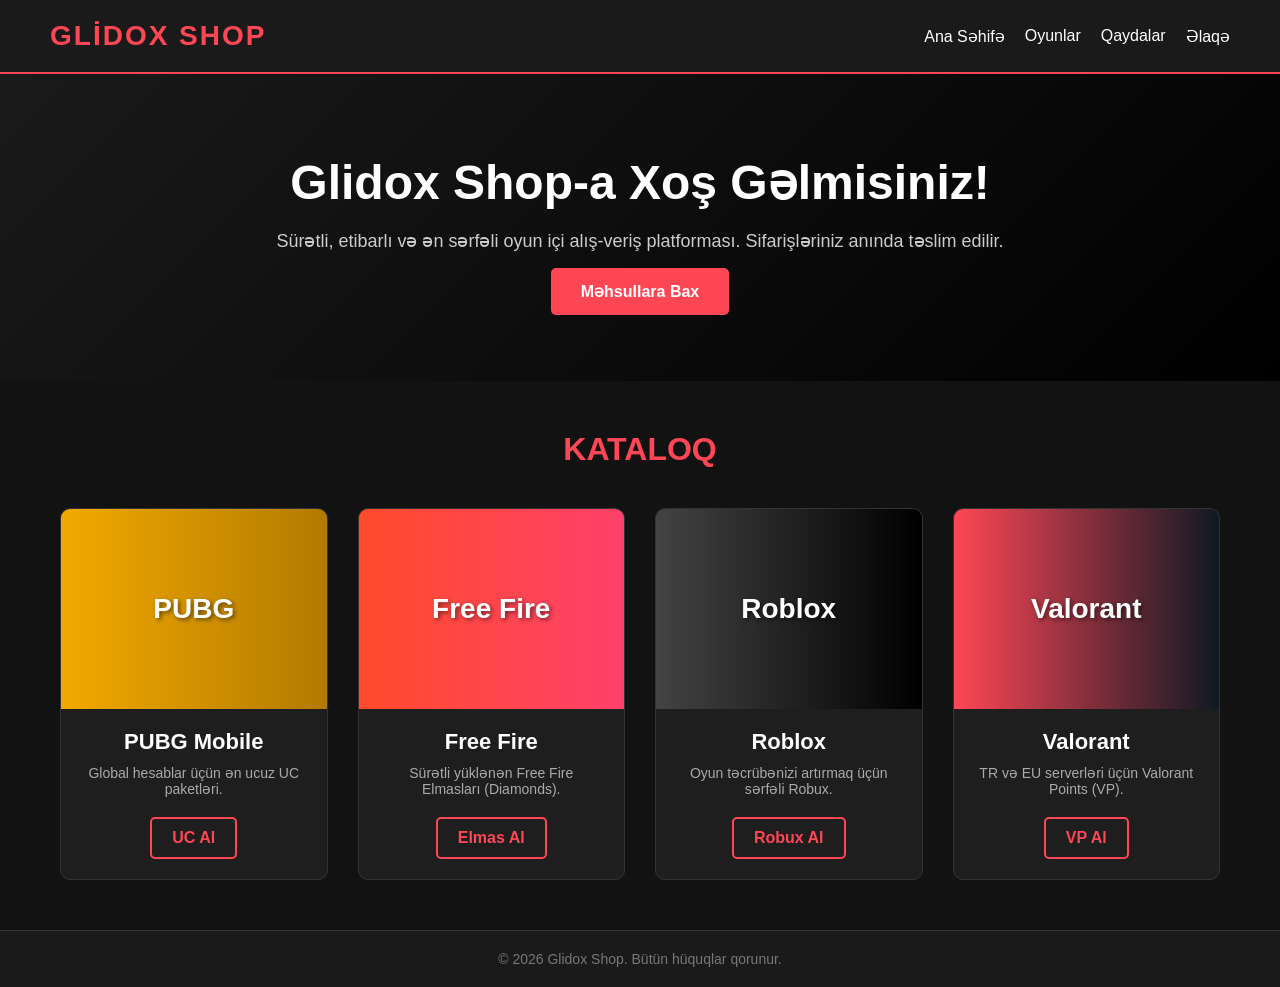
==== index.html @ 41495049 "Add initial HTML structure for Glidox Shop" ====
<!DOCTYPE html>
<html lang="az">
<head>
    <meta charset="UTF-8">
    <meta name="viewport" content="width=device-width, initial-scale=1.0">
    <title>Glidox Shop | Oyun İçi Satış Mərkəzi</title>
    <style>
        /* Ümumi tənzimləmələr */
        * { margin: 0; padding: 0; box-sizing: border-box; font-family: 'Segoe UI', Tahoma, Geneva, Verdana, sans-serif; }
        body { background-color: #121212; color: #ffffff; }

        /* Başlıq (Header) */
        header { background-color: #1a1a1a; padding: 20px 50px; display: flex; justify-content: space-between; align-items: center; border-bottom: 2px solid #ff4655; }
        .logo { font-size: 28px; font-weight: bold; color: #ff4655; text-transform: uppercase; letter-spacing: 2px; }
        nav ul { list-style: none; display: flex; gap: 20px; }
        nav ul li a { color: #fff; text-decoration: none; font-size: 16px; transition: color 0.3s; }
        nav ul li a:hover { color: #ff4655; }

        /* Ana Bölmə (Hero Section) */
        .hero { text-align: center; padding: 80px 20px; background: linear-gradient(135deg, #1a1a1a 0%, #000000 100%); }
        .hero h1 { font-size: 48px; margin-bottom: 20px; color: #fff; }
        .hero p { font-size: 18px; color: #ccc; margin-bottom: 30px; }
        .hero-btn { background-color: #ff4655; color: #fff; padding: 15px 30px; text-decoration: none; font-weight: bold; border-radius: 5px; transition: 0.3s; }
        .hero-btn:hover { background-color: #e03e4b; }

        /* Oyunlar Bölməsi */
        .games-container { max-width: 1200px; margin: 50px auto; padding: 0 20px; }
        .section-title { text-align: center; font-size: 32px; margin-bottom: 40px; color: #ff4655; text-transform: uppercase; }
        .grid { display: grid; grid-template-columns: repeat(auto-fit, minmax(250px, 1fr)); gap: 30px; }

        /* Kartların Dizaynı */
        .card { background-color: #1e1e1e; border-radius: 10px; overflow: hidden; text-align: center; transition: transform 0.3s; border: 1px solid #333; }
        .card:hover { transform: translateY(-10px); border-color: #ff4655; box-shadow: 0 10px 20px rgba(255, 70, 85, 0.2); }
        .card-img { width: 100%; height: 200px; display: flex; justify-content: center; align-items: center; font-size: 28px; font-weight: bold; color: white; text-shadow: 2px 2px 4px rgba(0,0,0,0.5); }
        
        /* Şəkil əvəzinə müvəqqəti rəngli arxa planlar */
        .pubg-img { background: linear-gradient(to right, #f2a900, #b27a00); }
        .ff-img { background: linear-gradient(to right, #ff4b2b, #ff416c); }
        .roblox-img { background: linear-gradient(to right, #434343, #000000); }
        .valorant-img { background: linear-gradient(to right, #ff4655, #0f1923); }

        .card-content { padding: 20px; }
        .card h3 { font-size: 22px; margin-bottom: 10px; color: #fff; }
        .card p { color: #aaa; font-size: 14px; margin-bottom: 20px; }
        .buy-btn { display: inline-block; background-color: transparent; border: 2px solid #ff4655; color: #ff4655; padding: 10px 20px; text-decoration: none; font-weight: bold; border-radius: 5px; transition: 0.3s; }
        .card:hover .buy-btn { background-color: #ff4655; color: #fff; }

        /* Alt hissə (Footer) */
        footer { background-color: #1a1a1a; text-align: center; padding: 20px; border-top: 1px solid #333; margin-top: 50px; }
        footer p { color: #777; font-size: 14px; }

        /* Telefon üçün (Responsive) */
        @media (max-width: 768px) {
            header { flex-direction: column; gap: 15px; }
            .hero h1 { font-size: 32px; }
        }
    </style>
</head>
<body>

    <header>
        <div class="logo">Glidox Shop</div>
        <nav>
            <ul>
                <li><a href="#">Ana Səhifə</a></li>
                <li><a href="#games">Oyunlar</a></li>
                <li><a href="#">Qaydalar</a></li>
                <li><a href="#">Əlaqə</a></li>
            </ul>
        </nav>
    </header>

    <section class="hero">
        <h1>Glidox Shop-a Xoş Gəlmisiniz!</h1>
        <p>Sürətli, etibarlı və ən sərfəli oyun içi alış-veriş platforması. Sifarişləriniz anında təslim edilir.</p>
        <a href="#games" class="hero-btn">Məhsullara Bax</a>
    </section>

    <section id="games" class="games-container">
        <h2 class="section-title">Kataloq</h2>
        <div class="grid">
            
            <div class="card">
                <div class="card-img pubg-img">PUBG</div>
                <div class="card-content">
                    <h3>PUBG Mobile</h3>
                    <p>Global hesablar üçün ən ucuz UC paketləri.</p>
                    <a href="#" class="buy-btn">UC Al</a>
                </div>
            </div>

            <div class="card">
                <div class="card-img ff-img">Free Fire</div>
                <div class="card-content">
                    <h3>Free Fire</h3>
                    <p>Sürətli yüklənən Free Fire Elmasları (Diamonds).</p>
                    <a href="#" class="buy-btn">Elmas Al</a>
                </div>
            </div>

            <div class="card">
                <div class="card-img roblox-img">Roblox</div>
                <div class="card-content">
                    <h3>Roblox</h3>
                    <p>Oyun təcrübənizi artırmaq üçün sərfəli Robux.</p>
                    <a href="#" class="buy-btn">Robux Al</a>
                </div>
            </div>

            <div class="card">
                <div class="card-img valorant-img">Valorant</div>
                <div class="card-content">
                    <h3>Valorant</h3>
                    <p>TR və EU serverləri üçün Valorant Points (VP).</p>
                    <a href="#" class="buy-btn">VP Al</a>
                </div>
            </div>

        </div>
    </section>

    <footer>
        <p>&copy; 2026 Glidox Shop. Bütün hüquqlar qorunur.</p>
    </footer>

</body>
</html>
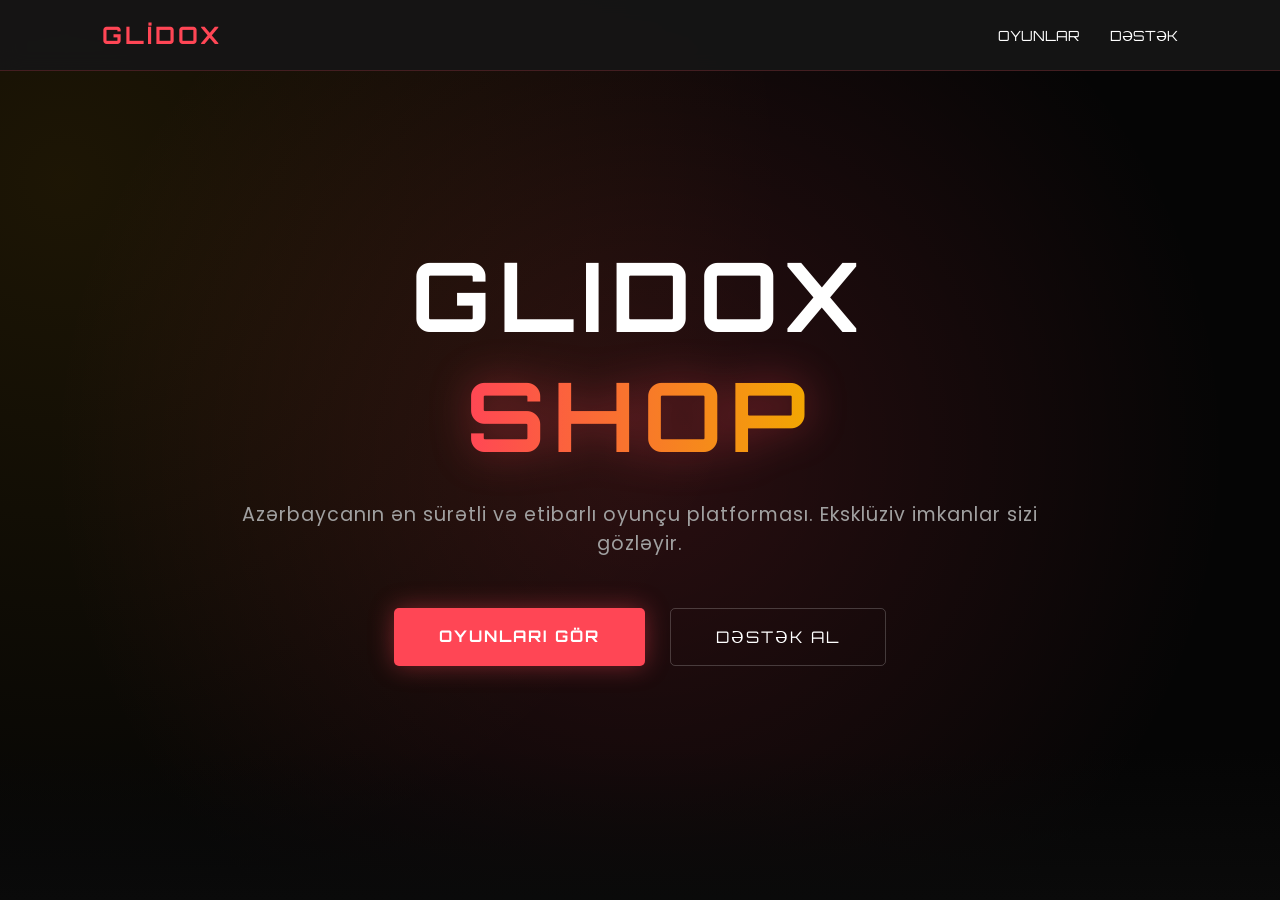
==== commit f55e7d71: "Update navigation links and comments in index.html" ====
--- a/index.html
+++ b/index.html
@@ -3,125 +3,159 @@
 <head>
     <meta charset="UTF-8">
     <meta name="viewport" content="width=device-width, initial-scale=1.0">
-    <title>Glidox Shop | Oyun İçi Satış Mərkəzi</title>
+    <title>Glidox Shop | Ana Səhifə</title>
+    <link href="https://fonts.googleapis.com/css2?family=Orbitron:wght@400;700&family=Poppins:wght@300;400;600&display=swap" rel="stylesheet">
     <style>
-        /* Ümumi tənzimləmələr */
-        * { margin: 0; padding: 0; box-sizing: border-box; font-family: 'Segoe UI', Tahoma, Geneva, Verdana, sans-serif; }
-        body { background-color: #121212; color: #ffffff; }
+        :root {
+            --primary: #ff4655;
+            --bg-dark: #0a0a0a;
+            --text-dim: #a0a0a0;
+        }
 
-        /* Başlıq (Header) */
-        header { background-color: #1a1a1a; padding: 20px 50px; display: flex; justify-content: space-between; align-items: center; border-bottom: 2px solid #ff4655; }
-        .logo { font-size: 28px; font-weight: bold; color: #ff4655; text-transform: uppercase; letter-spacing: 2px; }
-        nav ul { list-style: none; display: flex; gap: 20px; }
-        nav ul li a { color: #fff; text-decoration: none; font-size: 16px; transition: color 0.3s; }
-        nav ul li a:hover { color: #ff4655; }
+        * { margin: 0; padding: 0; box-sizing: border-box; }
+        
+        body { 
+            background-color: var(--bg-dark); 
+            color: #ffffff; 
+            font-family: 'Poppins', sans-serif;
+            overflow: hidden; /* Ana səhifədə scroll ehtiyacı yoxdur */
+            opacity: 0; 
+            transition: opacity 0.8s ease-in-out; 
+        }
+        
+        body.loaded { opacity: 1; }
 
-        /* Ana Bölmə (Hero Section) */
-        .hero { text-align: center; padding: 80px 20px; background: linear-gradient(135deg, #1a1a1a 0%, #000000 100%); }
-        .hero h1 { font-size: 48px; margin-bottom: 20px; color: #fff; }
-        .hero p { font-size: 18px; color: #ccc; margin-bottom: 30px; }
-        .hero-btn { background-color: #ff4655; color: #fff; padding: 15px 30px; text-decoration: none; font-weight: bold; border-radius: 5px; transition: 0.3s; }
-        .hero-btn:hover { background-color: #e03e4b; }
+        /* --- Header --- */
+        header { 
+            background-color: rgba(22, 22, 22, 0.95); 
+            backdrop-filter: blur(10px);
+            padding: 20px 8%; 
+            display: flex; justify-content: space-between; align-items: center; 
+            border-bottom: 1px solid rgba(255, 70, 85, 0.2); 
+            position: fixed; top: 0; width: 100%; z-index: 1000; 
+        }
+        .logo { 
+            font-family: 'Orbitron', sans-serif;
+            font-size: 24px; font-weight: bold; color: var(--primary); 
+            text-decoration: none; letter-spacing: 3px; text-transform: uppercase; 
+        }
+        nav ul { list-style: none; display: flex; gap: 30px; }
+        nav ul li a { 
+            color: #fff; text-decoration: none; font-size: 14px; 
+            text-transform: uppercase; transition: 0.3s; font-family: 'Orbitron', sans-serif; 
+        }
+        nav ul li a:hover { color: var(--primary); }
 
-        /* Oyunlar Bölməsi */
-        .games-container { max-width: 1200px; margin: 50px auto; padding: 0 20px; }
-        .section-title { text-align: center; font-size: 32px; margin-bottom: 40px; color: #ff4655; text-transform: uppercase; }
-        .grid { display: grid; grid-template-columns: repeat(auto-fit, minmax(250px, 1fr)); gap: 30px; }
+        /* --- Premium Hero Section --- */
+        .hero {
+            height: 100vh;
+            display: flex;
+            align-items: center;
+            justify-content: center;
+            position: relative;
+            background: #050505;
+            overflow: hidden;
+            text-align: center;
+        }
 
-        /* Kartların Dizaynı */
-        .card { background-color: #1e1e1e; border-radius: 10px; overflow: hidden; text-align: center; transition: transform 0.3s; border: 1px solid #333; }
-        .card:hover { transform: translateY(-10px); border-color: #ff4655; box-shadow: 0 10px 20px rgba(255, 70, 85, 0.2); }
-        .card-img { width: 100%; height: 200px; display: flex; justify-content: center; align-items: center; font-size: 28px; font-weight: bold; color: white; text-shadow: 2px 2px 4px rgba(0,0,0,0.5); }
+        /* Hərəkətli duman effekti */
+        .hero::before {
+            content: '';
+            position: absolute;
+            width: 150%; height: 150%;
+            background: radial-gradient(circle at center, rgba(255, 70, 85, 0.15) 0%, transparent 50%),
+                        radial-gradient(circle at 20% 30%, rgba(242, 169, 0, 0.1) 0%, transparent 40%);
+            animation: flow 10s infinite alternate;
+            z-index: 1;
+        }
+
+        @keyframes flow {
+            0% { transform: translate(-5%, -5%) rotate(0deg); }
+            100% { transform: translate(5%, 5%) rotate(3deg); }
+        }
+
+        .hero-content { position: relative; z-index: 10; max-width: 850px; padding: 20px; }
+
+        .hero h1 { 
+            font-family: 'Orbitron', sans-serif;
+            font-size: clamp(3rem, 10vw, 6rem); 
+            letter-spacing: 8px;
+            margin-bottom: 25px; 
+            text-transform: uppercase;
+        }
+        .hero h1 span { 
+            background: linear-gradient(90deg, #ff4655, #f2a900);
+            -webkit-background-clip: text;
+            -webkit-text-fill-color: transparent;
+            filter: drop-shadow(0 0 20px rgba(255, 70, 85, 0.4));
+        }
+        .hero p { color: var(--text-dim); font-size: 1.2rem; margin-bottom: 50px; letter-spacing: 1px; }
+
+        /* Düymələr */
+        .hero-btns { display: flex; gap: 25px; justify-content: center; }
         
-        /* Şəkil əvəzinə müvəqqəti rəngli arxa planlar */
-        .pubg-img { background: linear-gradient(to right, #f2a900, #b27a00); }
-        .ff-img { background: linear-gradient(to right, #ff4b2b, #ff416c); }
-        .roblox-img { background: linear-gradient(to right, #434343, #000000); }
-        .valorant-img { background: linear-gradient(to right, #ff4655, #0f1923); }
+        .main-btn {
+            padding: 18px 45px; background: var(--primary); color: #fff;
+            text-decoration: none; font-family: 'Orbitron', sans-serif;
+            font-weight: bold; border-radius: 5px; transition: 0.4s;
+            box-shadow: 0 0 25px rgba(255, 70, 85, 0.4);
+            text-transform: uppercase; letter-spacing: 2px;
+        }
+        .main-btn:hover { 
+            background: transparent; color: var(--primary); 
+            border: 1px solid var(--primary); transform: translateY(-5px);
+            box-shadow: 0 0 40px rgba(255, 70, 85, 0.6);
+        }
 
-        .card-content { padding: 20px; }
-        .card h3 { font-size: 22px; margin-bottom: 10px; color: #fff; }
-        .card p { color: #aaa; font-size: 14px; margin-bottom: 20px; }
-        .buy-btn { display: inline-block; background-color: transparent; border: 2px solid #ff4655; color: #ff4655; padding: 10px 20px; text-decoration: none; font-weight: bold; border-radius: 5px; transition: 0.3s; }
-        .card:hover .buy-btn { background-color: #ff4655; color: #fff; }
+        .secondary-btn {
+            padding: 18px 45px; background: transparent; color: #fff;
+            text-decoration: none; font-family: 'Orbitron', sans-serif;
+            border: 1px solid rgba(255, 255, 255, 0.2);
+            border-radius: 5px; transition: 0.4s;
+            text-transform: uppercase; letter-spacing: 2px;
+        }
+        .secondary-btn:hover { border-color: #fff; background: rgba(255, 255, 255, 0.05); }
 
-        /* Alt hissə (Footer) */
-        footer { background-color: #1a1a1a; text-align: center; padding: 20px; border-top: 1px solid #333; margin-top: 50px; }
-        footer p { color: #777; font-size: 14px; }
+        .hero-bottom-glow {
+            position: absolute; bottom: 0; width: 100%; height: 150px;
+            background: linear-gradient(to top, var(--bg-dark), transparent);
+            z-index: 5;
+        }
 
-        /* Telefon üçün (Responsive) */
         @media (max-width: 768px) {
-            header { flex-direction: column; gap: 15px; }
-            .hero h1 { font-size: 32px; }
+            .hero-btns { flex-direction: column; }
+            header { padding: 15px 5%; }
         }
     </style>
 </head>
 <body>
 
     <header>
-        <div class="logo">Glidox Shop</div>
+        <a href="index.html" class="logo">Glidox</a>
         <nav>
             <ul>
-                <li><a href="#">Ana Səhifə</a></li>
-                <li><a href="#games">Oyunlar</a></li>
-                <li><a href="#">Qaydalar</a></li>
-                <li><a href="#">Əlaqə</a></li>
+                <li><a href="games.html">Oyunlar</a></li>
+                <li><a href="#">Dəstək</a></li>
             </ul>
         </nav>
     </header>
 
     <section class="hero">
-        <h1>Glidox Shop-a Xoş Gəlmisiniz!</h1>
-        <p>Sürətli, etibarlı və ən sərfəli oyun içi alış-veriş platforması. Sifarişləriniz anında təslim edilir.</p>
-        <a href="#games" class="hero-btn">Məhsullara Bax</a>
+        <div class="hero-content">
+            <h1>GLIDOX <span>SHOP</span></h1>
+            <p>Azərbaycanın ən sürətli və etibarlı oyunçu platforması. Eksklüziv imkanlar sizi gözləyir.</p>
+            <div class="hero-btns">
+                <a href="games.html" class="main-btn">Oyunları Gör</a>
+                <a href="#" class="secondary-btn">Dəstək Al</a>
+            </div>
+        </div>
+        <div class="hero-bottom-glow"></div>
     </section>
 
-    <section id="games" class="games-container">
-        <h2 class="section-title">Kataloq</h2>
-        <div class="grid">
-            
-            <div class="card">
-                <div class="card-img pubg-img">PUBG</div>
-                <div class="card-content">
-                    <h3>PUBG Mobile</h3>
-                    <p>Global hesablar üçün ən ucuz UC paketləri.</p>
-                    <a href="#" class="buy-btn">UC Al</a>
-                </div>
-            </div>
-
-            <div class="card">
-                <div class="card-img ff-img">Free Fire</div>
-                <div class="card-content">
-                    <h3>Free Fire</h3>
-                    <p>Sürətli yüklənən Free Fire Elmasları (Diamonds).</p>
-                    <a href="#" class="buy-btn">Elmas Al</a>
-                </div>
-            </div>
-
-            <div class="card">
-                <div class="card-img roblox-img">Roblox</div>
-                <div class="card-content">
-                    <h3>Roblox</h3>
-                    <p>Oyun təcrübənizi artırmaq üçün sərfəli Robux.</p>
-                    <a href="#" class="buy-btn">Robux Al</a>
-                </div>
-            </div>
-
-            <div class="card">
-                <div class="card-img valorant-img">Valorant</div>
-                <div class="card-content">
-                    <h3>Valorant</h3>
-                    <p>TR və EU serverləri üçün Valorant Points (VP).</p>
-                    <a href="#" class="buy-btn">VP Al</a>
-                </div>
-            </div>
-
-        </div>
-    </section>
-
-    <footer>
-        <p>&copy; 2026 Glidox Shop. Bütün hüquqlar qorunur.</p>
-    </footer>
-
+    <script>
+        window.addEventListener("DOMContentLoaded", () => {
+            document.body.classList.add("loaded");
+        });
+    </script>
 </body>
 </html>
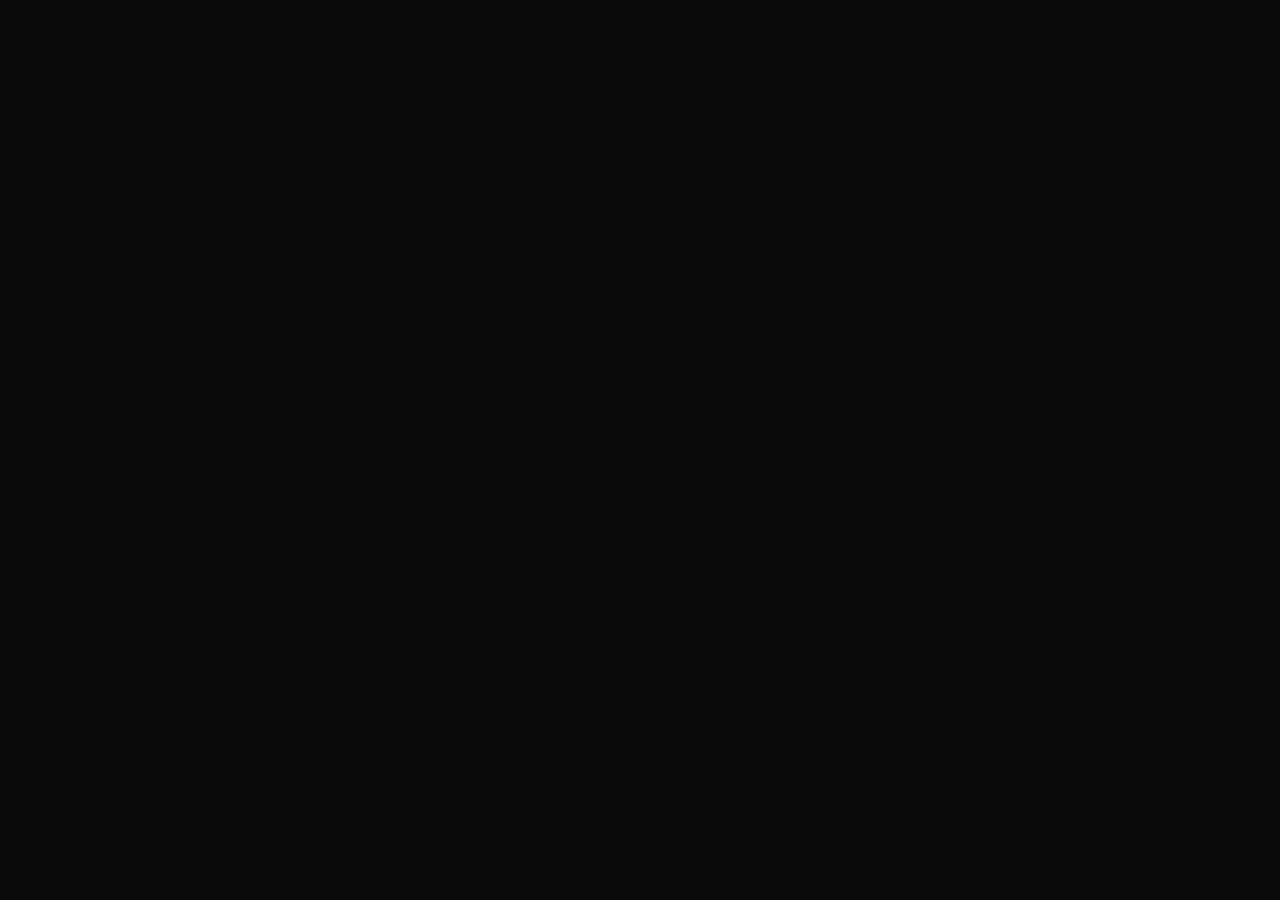
==== commit be9f1737: "Update index.html" ====
--- a/index.html
+++ b/index.html
@@ -18,14 +18,13 @@
             background-color: var(--bg-dark); 
             color: #ffffff; 
             font-family: 'Poppins', sans-serif;
-            overflow: hidden; /* Ana səhifədə scroll ehtiyacı yoxdur */
+            overflow: hidden; 
             opacity: 0; 
             transition: opacity 0.8s ease-in-out; 
         }
         
         body.loaded { opacity: 1; }
 
-        /* --- Header --- */
         header { 
             background-color: rgba(22, 22, 22, 0.95); 
             backdrop-filter: blur(10px);
@@ -46,7 +45,6 @@
         }
         nav ul li a:hover { color: var(--primary); }
 
-        /* --- Premium Hero Section --- */
         .hero {
             height: 100vh;
             display: flex;
@@ -58,7 +56,6 @@
             text-align: center;
         }
 
-        /* Hərəkətli duman effekti */
         .hero::before {
             content: '';
             position: absolute;
@@ -91,7 +88,6 @@
         }
         .hero p { color: var(--text-dim); font-size: 1.2rem; margin-bottom: 50px; letter-spacing: 1px; }
 
-        /* Düymələr */
         .hero-btns { display: flex; gap: 25px; justify-content: center; }
         
         .main-btn {
@@ -135,7 +131,7 @@
         <nav>
             <ul>
                 <li><a href="games.html">Oyunlar</a></li>
-                <li><a href="#">Dəstək</a></li>
+                <li><a href="destek.html">Dəstək</a></li>
             </ul>
         </nav>
     </header>
@@ -146,13 +142,33 @@
             <p>Azərbaycanın ən sürətli və etibarlı oyunçu platforması. Eksklüziv imkanlar sizi gözləyir.</p>
             <div class="hero-btns">
                 <a href="games.html" class="main-btn">Oyunları Gör</a>
-                <a href="#" class="secondary-btn">Dəstək Al</a>
+                <a href="destek.html" class="secondary-btn">Dəstək Al</a>
             </div>
         </div>
         <div class="hero-bottom-glow"></div>
     </section>
 
-    <script>
+    <script type="module">
+        import { initializeApp } from "https://www.gstatic.com/firebasejs/10.7.1/firebase-app.js";
+        import { getAnalytics } from "https://www.gstatic.com/firebasejs/10.7.1/firebase-analytics.js";
+        import { getDatabase } from "https://www.gstatic.com/firebasejs/10.7.1/firebase-database.js";
+
+        const firebaseConfig = {
+            apiKey: "AIzaSyCGsCjbwh6P7fHepdHrSyykpSAEmg0RmO8",
+            authDomain: "glidoxshop.firebaseapp.com",
+            projectId: "glidoxshop",
+            storageBucket: "glidoxshop.firebasestorage.app",
+            messagingSenderId: "123258254071",
+            appId: "1:123258254071:web:ae147159986886134a59f2",
+            measurementId: "G-TT462T34YL"
+        };
+
+        // Initialize Firebase
+        const app = initializeApp(firebaseConfig);
+        const analytics = getAnalytics(app);
+        const database = getDatabase(app);
+
+        // Sayt yüklənəndə animasiyanı aktiv et
         window.addEventListener("DOMContentLoaded", () => {
             document.body.classList.add("loaded");
         });
